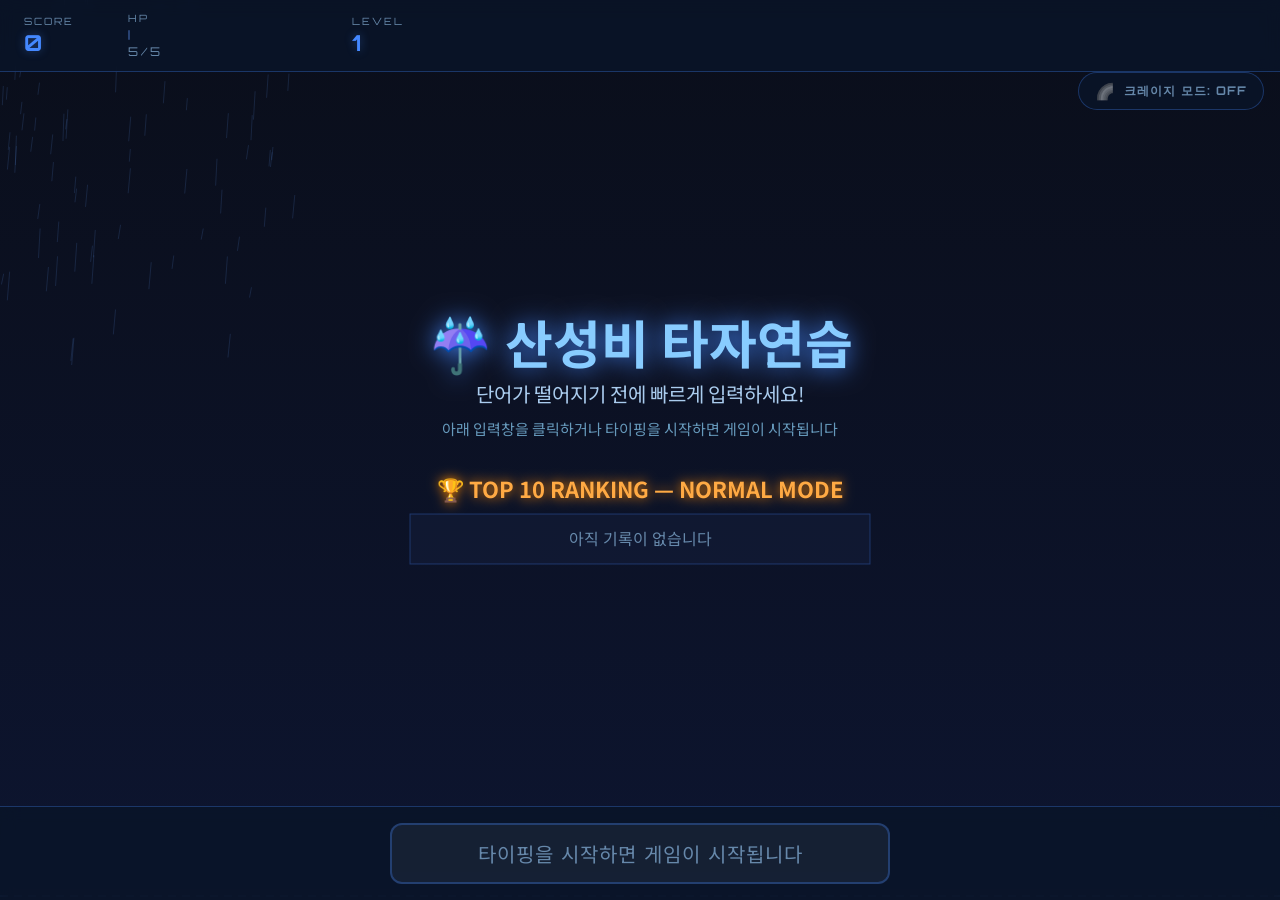
==== acidrain/index.html @ e8a60636 "0528 산성비 게임 v1.0" ====
<!DOCTYPE html>
<html lang="ko">
<head>
  <meta charset="UTF-8" />
  <meta name="viewport" content="width=device-width, initial-scale=1.0" />
  <title>☔ 산성비 타자연습</title>
  <link rel="stylesheet" href="style.css" />
</head>
<body>

  <!-- 게임 캔버스 -->
  <canvas id="game-canvas"></canvas>

  <!-- HUD: 점수 / HP / 레벨 -->
  <div id="hud">
    <div class="hud-item">
      <span class="hud-label">Score</span>
      <span class="hud-value" id="score-value">0</span>
    </div>

    <div class="hud-item hp-bar-container">
      <span class="hud-label">HP</span>
      <div id="hp-bar-wrap">
        <div id="hp-bar-inner"></div>
      </div>
      <span id="hp-text">5 / 5</span>
    </div>

    <div class="hud-item">
      <span class="hud-label">Level</span>
      <span class="hud-value" id="level-value">1</span>
    </div>
  </div>

  <!-- 크레이지 모드 토글 (우측 상단 고정) -->
  <button id="crazy-toggle" type="button" aria-pressed="false">
    <span class="crazy-icon">🌈</span>
    <span class="crazy-label">크레이지 모드: OFF</span>
  </button>

  <!-- 콤보 & 메시지 표시 (캔버스 위 DOM) -->
  <div id="combo-display"></div>
  <div id="message-display"></div>

  <!-- 하단 입력창 -->
  <div id="input-area">
    <input
      id="word-input"
      type="text"
      autocomplete="off"
      autocorrect="off"
      autocapitalize="off"
      spellcheck="false"
      placeholder="타이핑을 시작하면 게임이 시작됩니다"
    />
  </div>

  <!-- 게임오버 재시작 버튼 -->
  <button id="restart-btn">▶ 다시 시작</button>

  <!-- ES 모듈로 main.js 로드 -->
  <script type="module" src="js/main.js"></script>

</body>
</html>
---- acidrain/style.css ----
/* style.css */
@import url('https://fonts.googleapis.com/css2?family=Noto+Sans+KR:wght@400;700;900&family=Orbitron:wght@700;900&display=swap');

*, *::before, *::after {
  box-sizing: border-box;
  margin: 0;
  padding: 0;
}

:root {
  --bg: #0a0e1a;
  --accent: #4488ff;
  --accent-glow: rgba(68, 136, 255, 0.4);
  --success: #00ff88;
  --danger: #ff3344;
  --warning: #ffaa00;
  --text: #e8f4ff;
  --text-dim: #6688aa;
  --hud-bg: rgba(10, 20, 40, 0.85);
  --hud-border: rgba(68, 136, 255, 0.3);
}

html, body {
  width: 100%;
  height: 100%;
  overflow: hidden;
  background: var(--bg);
  font-family: 'Noto Sans KR', sans-serif;
  color: var(--text);
  user-select: none;
}

/* ── 캔버스 ───────────────────────────── */
#game-canvas {
  position: fixed;
  inset: 0;
  display: block;
  width: 100%;
  height: 100%;
}

/* ── HUD 레이어 ───────────────────────── */
#hud {
  position: fixed;
  top: 0;
  left: 0;
  right: 0;
  z-index: 10;
  display: flex;
  align-items: center;
  gap: 24px;
  padding: 12px 24px;
  background: var(--hud-bg);
  border-bottom: 1px solid var(--hud-border);
  backdrop-filter: blur(8px);
}

.hud-item {
  display: flex;
  flex-direction: column;
  align-items: flex-start;
  gap: 2px;
}

.hud-label {
  font-size: 10px;
  letter-spacing: 2px;
  text-transform: uppercase;
  color: var(--text-dim);
  font-family: 'Orbitron', monospace;
}

.hud-value {
  font-family: 'Orbitron', monospace;
  font-size: 22px;
  font-weight: 700;
  color: var(--accent);
  text-shadow: 0 0 10px var(--accent-glow);
  min-width: 80px;
}

/* HP 바 */
.hp-bar-container {
  flex: 1;
  max-width: 200px;
}

#hp-bar-wrap {
  height: 10px;
  background: rgba(255,255,255,0.08);
  border-radius: 5px;
  border: 1px solid var(--hud-border);
  overflow: hidden;
  margin-top: 4px;
}

#hp-bar-inner {
  height: 100%;
  width: 100%;
  background: linear-gradient(90deg, #00cc66, #00ff88);
  border-radius: 5px;
  transition: width 0.3s ease, background 0.5s ease;
}

#hp-text {
  font-family: 'Orbitron', monospace;
  font-size: 12px;
  color: var(--text-dim);
  margin-top: 2px;
}

/* ── 입력창 레이어 ────────────────────── */
#input-area {
  position: fixed;
  bottom: 0;
  left: 0;
  right: 0;
  z-index: 10;
  display: flex;
  justify-content: center;
  padding: 16px 24px;
  background: var(--hud-bg);
  border-top: 1px solid var(--hud-border);
  backdrop-filter: blur(8px);
}

#word-input {
  width: 100%;
  max-width: 500px;
  padding: 14px 24px;
  font-size: 20px;
  font-family: 'Noto Sans KR', sans-serif;
  font-weight: 700;
  color: var(--text);
  background: rgba(255,255,255,0.05);
  border: 2px solid var(--hud-border);
  border-radius: 12px;
  outline: none;
  text-align: center;
  letter-spacing: 3px;
  transition: border-color 0.2s, box-shadow 0.2s;
}

#word-input:focus {
  border-color: var(--accent);
  box-shadow: 0 0 20px var(--accent-glow), inset 0 0 10px rgba(68,136,255,0.05);
}

#word-input::placeholder {
  color: var(--text-dim);
  font-weight: 400;
  letter-spacing: 1px;
}

/* ── 콤보 표시 ────────────────────────── */
#combo-display {
  position: fixed;
  top: 50%;
  left: 50%;
  transform: translate(-50%, -50%);
  z-index: 20;
  font-family: 'Orbitron', monospace;
  font-size: 36px;
  font-weight: 900;
  color: var(--success);
  text-shadow: 0 0 30px var(--success);
  opacity: 0;
  pointer-events: none;
  transition: opacity 0.3s ease;
  white-space: nowrap;
}

#combo-display.visible {
  opacity: 1;
  animation: comboPop 0.3s cubic-bezier(0.34, 1.56, 0.64, 1);
}

/* ── 메시지 표시 ──────────────────────── */
#message-display {
  position: fixed;
  top: 80px;
  left: 50%;
  transform: translateX(-50%);
  z-index: 20;
  padding: 8px 20px;
  border-radius: 20px;
  font-size: 14px;
  font-weight: 700;
  opacity: 0;
  pointer-events: none;
  transition: opacity 0.3s ease;
  white-space: nowrap;
}

#message-display.visible {
  opacity: 1;
}

#message-display.danger {
  background: rgba(255, 51, 68, 0.2);
  border: 1px solid rgba(255, 51, 68, 0.5);
  color: #ff6677;
}

#message-display.levelup {
  background: rgba(0, 255, 136, 0.15);
  border: 1px solid rgba(0, 255, 136, 0.4);
  color: var(--success);
}

#message-display.info {
  background: rgba(68, 136, 255, 0.15);
  border: 1px solid var(--hud-border);
  color: var(--accent);
}

/* ── 재시작 버튼 ──────────────────────── */
#restart-btn {
  display: none;
  position: fixed;
  bottom: 110px;
  left: 50%;
  transform: translateX(-50%);
  z-index: 30;
  padding: 14px 40px;
  font-size: 18px;
  font-family: 'Orbitron', monospace;
  font-weight: 700;
  color: var(--bg);
  background: linear-gradient(135deg, var(--accent), #66aaff);
  border: none;
  border-radius: 12px;
  cursor: pointer;
  letter-spacing: 2px;
  box-shadow: 0 0 30px var(--accent-glow);
  transition: transform 0.2s, box-shadow 0.2s;
}

#restart-btn:hover {
  transform: translateX(-50%) scale(1.05);
  box-shadow: 0 0 50px var(--accent-glow);
}

/* ── 크레이지 모드 토글 버튼 ───────────── */
#crazy-toggle {
  position: fixed;
  top: 72px;
  right: 16px;
  z-index: 25;
  display: flex;
  align-items: center;
  gap: 8px;
  padding: 8px 16px;
  font-family: 'Orbitron', monospace;
  font-size: 12px;
  font-weight: 700;
  letter-spacing: 1px;
  color: var(--text-dim);
  background: var(--hud-bg);
  border: 1px solid var(--hud-border);
  border-radius: 20px;
  cursor: pointer;
  backdrop-filter: blur(8px);
  transition: color 0.2s, border-color 0.2s, transform 0.15s;
}

#crazy-toggle:hover {
  transform: scale(1.05);
  color: var(--text);
  border-color: var(--accent);
}

#crazy-toggle .crazy-icon {
  font-size: 16px;
  filter: grayscale(1) opacity(0.5);
  transition: filter 0.3s;
}

body.crazy-mode #crazy-toggle {
  color: #fff;
  animation: rainbowBorder 2.5s linear infinite;
}

body.crazy-mode #crazy-toggle .crazy-icon {
  filter: none;
  animation: rainbowHue 2.5s linear infinite;
}

/* ── 크레이지 모드: HUD/입력바 전체 무지개 채우기 ── */
@keyframes rainbowBorder {
  0%   { border-color: #ff3366; box-shadow: 0 0 22px rgba(255, 51, 102, 0.7); }
  16%  { border-color: #ffaa33; box-shadow: 0 0 22px rgba(255, 170, 51, 0.7); }
  33%  { border-color: #ffee44; box-shadow: 0 0 22px rgba(255, 238, 68, 0.7); }
  50%  { border-color: #66ff88; box-shadow: 0 0 22px rgba(102, 255, 136, 0.7); }
  66%  { border-color: #44ddff; box-shadow: 0 0 22px rgba(68, 221, 255, 0.7); }
  83%  { border-color: #aa66ff; box-shadow: 0 0 22px rgba(170, 102, 255, 0.7); }
  100% { border-color: #ff3366; box-shadow: 0 0 22px rgba(255, 51, 102, 0.7); }
}

@keyframes rainbowHue {
  0%   { filter: hue-rotate(0deg); }
  100% { filter: hue-rotate(360deg); }
}

/* HUD와 입력바 전체 영역을 무지개 그라디언트로 채우고 좌우로 부드럽게 일렁임 */
@keyframes rainbowShimmer {
  0%   { background-position:   0% 50%; }
  100% { background-position: 100% 50%; }
}

body.crazy-mode #hud,
body.crazy-mode #input-area {
  background: linear-gradient(90deg,
    rgba(255,  51, 102, 0.85),
    rgba(255, 170,  51, 0.85),
    rgba(255, 238,  68, 0.85),
    rgba(102, 255, 136, 0.85),
    rgba( 68, 221, 255, 0.85),
    rgba(170, 102, 255, 0.85),
    rgba(255,  51, 102, 0.85)
  );
  background-size: 120% 100%;
  background-repeat: no-repeat;
  animation: rainbowShimmer 1.2s ease-in-out infinite alternate;
  border-color: rgba(255, 255, 255, 0.35);
}

/* 무지개 배경 위에서 가독성을 위해 HUD 라벨/값을 흰색 + 검은 외곽선 */
body.crazy-mode .hud-label,
body.crazy-mode #hp-text {
  color: #ffffff;
  text-shadow: 0 0 4px rgba(0, 0, 0, 0.7);
}

body.crazy-mode .hud-value {
  color: #ffffff;
  text-shadow:
    0 0 4px rgba(0, 0, 0, 0.8),
    0 0 12px rgba(255, 255, 255, 0.6);
}

/* 입력창은 그대로 어두운 배경 유지 → 무지개 위에서도 글자 읽힘 */
body.crazy-mode #word-input {
  background: rgba(10, 20, 40, 0.65);
  border-color: rgba(255, 255, 255, 0.5);
  color: #ffffff;
}

body.crazy-mode #word-input::placeholder {
  color: rgba(255, 255, 255, 0.7);
}

/* ── 애니메이션 ───────────────────────── */
@keyframes comboPop {
  from { transform: translate(-50%, -50%) scale(0.6); }
  to   { transform: translate(-50%, -50%) scale(1); }
}

@keyframes hpPulse {
  0%, 100% { opacity: 1; }
  50% { opacity: 0.5; }
}

@keyframes screenShake {
  0%   { transform: translate(0, 0); }
  20%  { transform: translate(-6px, 3px); }
  40%  { transform: translate(6px, -3px); }
  60%  { transform: translate(-4px, 2px); }
  80%  { transform: translate(4px, -2px); }
  100% { transform: translate(0, 0); }
}

body.screen-shake {
  animation: screenShake 0.4s ease;
}
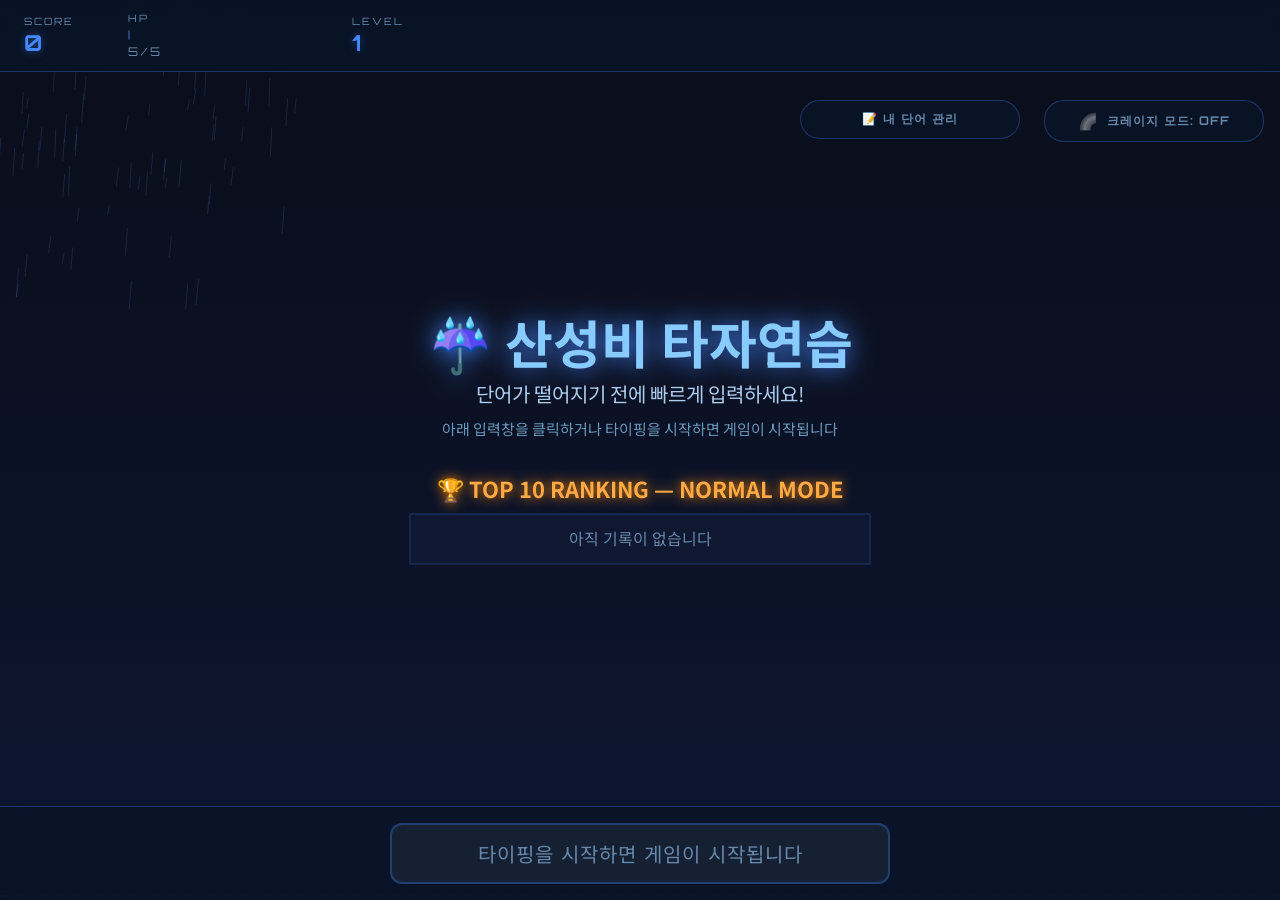
==== commit 2ca51d4c: "0529 기타 기능 업데이트" ====
--- a/acidrain/index.html
+++ b/acidrain/index.html
@@ -58,6 +58,50 @@
   <!-- 게임오버 재시작 버튼 -->
   <button id="restart-btn">▶ 다시 시작</button>
 
+  <!-- 단어 관리 열기 버튼 (시작 화면에서만 노출) -->
+  <button id="open-word-editor" type="button">📝 내 단어 관리</button>
+
+  <!-- 단어 관리 모달 -->
+  <div id="word-editor-modal" class="hidden" role="dialog" aria-modal="true">
+    <div class="modal-backdrop"></div>
+    <div class="modal-panel">
+      <div class="modal-header">
+        <h2>📝 내 단어 관리</h2>
+        <button id="close-word-editor" type="button" aria-label="닫기">✕</button>
+      </div>
+
+      <div class="modal-add-form">
+        <input id="new-word-input" type="text" placeholder="추가할 단어 (공백 없이)" maxlength="20" />
+        <select id="new-word-difficulty">
+          <option value="easy">쉬움</option>
+          <option value="medium" selected>보통</option>
+          <option value="hard">어려움</option>
+        </select>
+        <button id="add-word-btn" type="button">+ 추가</button>
+      </div>
+      <div id="word-editor-feedback" class="modal-feedback"></div>
+
+      <div class="modal-lists">
+        <section class="word-section" data-diff="easy">
+          <h3>🟢 쉬움 <span class="count">0</span></h3>
+          <ul class="word-list" data-diff="easy"></ul>
+        </section>
+        <section class="word-section" data-diff="medium">
+          <h3>🟡 보통 <span class="count">0</span></h3>
+          <ul class="word-list" data-diff="medium"></ul>
+        </section>
+        <section class="word-section" data-diff="hard">
+          <h3>🔴 어려움 <span class="count">0</span></h3>
+          <ul class="word-list" data-diff="hard"></ul>
+        </section>
+      </div>
+
+      <div class="modal-footer">
+        <small>여기서 추가한 단어는 기본 단어와 함께 게임에 나옵니다.</small>
+      </div>
+    </div>
+  </div>
+
   <!-- ES 모듈로 main.js 로드 -->
   <script type="module" src="js/main.js"></script>
 
--- a/acidrain/style.css
+++ b/acidrain/style.css
@@ -241,16 +241,18 @@
   box-shadow: 0 0 50px var(--accent-glow);
 }
 
-/* ── 크레이지 모드 토글 버튼 ───────────── */
-#crazy-toggle {
-  position: fixed;
-  top: 72px;
-  right: 16px;
+/* ── 상단 우측 액션 버튼 공통 (크레이지 토글 + 내 단어 관리) ── */
+#crazy-toggle,
+#open-word-editor {
+  position: fixed;
+  top: 100px;                  /* HUD 아래 여유 공간 확보 */
   z-index: 25;
-  display: flex;
+  display: inline-flex;
   align-items: center;
+  justify-content: center;
   gap: 8px;
-  padding: 8px 16px;
+  min-width: 220px;            /* 두 버튼 동일 너비로 통일감 */
+  padding: 10px 18px;
   font-family: 'Orbitron', monospace;
   font-size: 12px;
   font-weight: 700;
@@ -264,10 +266,239 @@
   transition: color 0.2s, border-color 0.2s, transform 0.15s;
 }
 
-#crazy-toggle:hover {
+#crazy-toggle:hover,
+#open-word-editor:hover {
   transform: scale(1.05);
   color: var(--text);
   border-color: var(--accent);
+}
+
+#open-word-editor {
+  right: 260px;
+  display: none;               /* JS가 idle/gameover에서만 보이게 함 */
+}
+
+/* ── 단어 관리 모달 ──────────────────── */
+#word-editor-modal {
+  position: fixed;
+  inset: 0;
+  z-index: 100;
+  display: flex;
+  align-items: center;
+  justify-content: center;
+}
+
+#word-editor-modal.hidden { display: none; }
+
+#word-editor-modal .modal-backdrop {
+  position: absolute;
+  inset: 0;
+  background: rgba(0, 0, 0, 0.7);
+  backdrop-filter: blur(4px);
+}
+
+#word-editor-modal .modal-panel {
+  position: relative;
+  background: linear-gradient(180deg, #0e1830, #0a0e1a);
+  border: 1px solid var(--accent);
+  border-radius: 16px;
+  box-shadow: 0 0 40px var(--accent-glow);
+  width: min(720px, 92vw);
+  max-height: 86vh;
+  display: flex;
+  flex-direction: column;
+  padding: 20px 24px;
+  color: var(--text);
+}
+
+#word-editor-modal .modal-header {
+  display: flex;
+  justify-content: space-between;
+  align-items: center;
+  padding-bottom: 12px;
+  border-bottom: 1px solid var(--hud-border);
+}
+
+#word-editor-modal .modal-header h2 {
+  font-family: 'Orbitron', monospace;
+  font-size: 20px;
+  color: var(--accent);
+}
+
+#close-word-editor {
+  background: transparent;
+  color: var(--text-dim);
+  border: none;
+  font-size: 20px;
+  cursor: pointer;
+  padding: 4px 8px;
+  border-radius: 8px;
+  transition: color 0.2s, background 0.2s;
+}
+
+#close-word-editor:hover {
+  color: var(--text);
+  background: rgba(255, 255, 255, 0.08);
+}
+
+.modal-add-form {
+  display: flex;
+  gap: 8px;
+  margin-top: 16px;
+}
+
+.modal-add-form input,
+.modal-add-form select {
+  padding: 10px 14px;
+  font-family: 'Noto Sans KR', sans-serif;
+  font-size: 15px;
+  font-weight: 700;
+  color: var(--text);
+  background: rgba(255, 255, 255, 0.05);
+  border: 1px solid var(--hud-border);
+  border-radius: 8px;
+  outline: none;
+}
+
+.modal-add-form input {
+  flex: 1;
+}
+
+.modal-add-form input:focus,
+.modal-add-form select:focus {
+  border-color: var(--accent);
+}
+
+/* 난이도 드롭다운: 옵션이 시스템 기본 색상으로 잘 안 보이는 문제 해결 */
+.modal-add-form select {
+  min-width: 100px;
+  cursor: pointer;
+  /* 우측 화살표 자리 확보 */
+  appearance: none;
+  -webkit-appearance: none;
+  background-image: url("data:image/svg+xml;utf8,<svg xmlns='http://www.w3.org/2000/svg' width='12' height='8' viewBox='0 0 12 8'><path fill='%2388bbff' d='M6 8L0 0h12z'/></svg>");
+  background-repeat: no-repeat;
+  background-position: right 12px center;
+  padding-right: 32px;
+}
+
+.modal-add-form select option {
+  background-color: #0e1830;     /* 다크 패널 컬러로 통일 */
+  color: var(--text);
+  font-weight: 700;
+  padding: 8px;
+}
+
+.modal-add-form select option:checked {
+  background-color: var(--accent);
+  color: #ffffff;
+}
+
+#add-word-btn {
+  padding: 10px 20px;
+  font-family: 'Orbitron', monospace;
+  font-weight: 700;
+  color: var(--bg);
+  background: linear-gradient(135deg, var(--accent), #66aaff);
+  border: none;
+  border-radius: 8px;
+  cursor: pointer;
+  font-size: 14px;
+  transition: transform 0.15s;
+}
+
+#add-word-btn:hover { transform: scale(1.05); }
+
+.modal-feedback {
+  min-height: 20px;
+  margin: 8px 4px;
+  font-size: 13px;
+  color: var(--danger);
+}
+
+.modal-feedback.success { color: var(--success); }
+
+.modal-lists {
+  flex: 1;
+  overflow-y: auto;
+  display: grid;
+  grid-template-columns: repeat(3, 1fr);
+  gap: 16px;
+  margin-top: 8px;
+}
+
+@media (max-width: 600px) {
+  .modal-lists { grid-template-columns: 1fr; }
+}
+
+.word-section {
+  background: rgba(255, 255, 255, 0.03);
+  border: 1px solid var(--hud-border);
+  border-radius: 10px;
+  padding: 12px;
+}
+
+.word-section h3 {
+  font-size: 13px;
+  font-family: 'Orbitron', monospace;
+  font-weight: 700;
+  margin-bottom: 8px;
+  color: var(--text-dim);
+}
+
+.word-section h3 .count {
+  color: var(--accent);
+  margin-left: 6px;
+}
+
+.word-list {
+  list-style: none;
+  max-height: 280px;
+  overflow-y: auto;
+}
+
+.word-list li {
+  display: flex;
+  justify-content: space-between;
+  align-items: center;
+  padding: 6px 10px;
+  margin-bottom: 4px;
+  background: rgba(255, 255, 255, 0.04);
+  border-radius: 6px;
+  font-size: 14px;
+}
+
+.word-list li .word-text {
+  font-weight: 700;
+}
+
+.word-list li button {
+  background: transparent;
+  border: none;
+  color: var(--danger);
+  cursor: pointer;
+  font-size: 16px;
+  padding: 2px 6px;
+  border-radius: 4px;
+  transition: background 0.15s;
+}
+
+.word-list li button:hover {
+  background: rgba(255, 51, 68, 0.15);
+}
+
+.modal-footer {
+  margin-top: 12px;
+  padding-top: 12px;
+  border-top: 1px solid var(--hud-border);
+  color: var(--text-dim);
+  font-size: 12px;
+  text-align: center;
+}
+
+/* ── 크레이지 모드 토글 버튼 (공통 규칙 + 위치 지정) ── */
+#crazy-toggle {
+  right: 16px;
 }
 
 #crazy-toggle .crazy-icon {
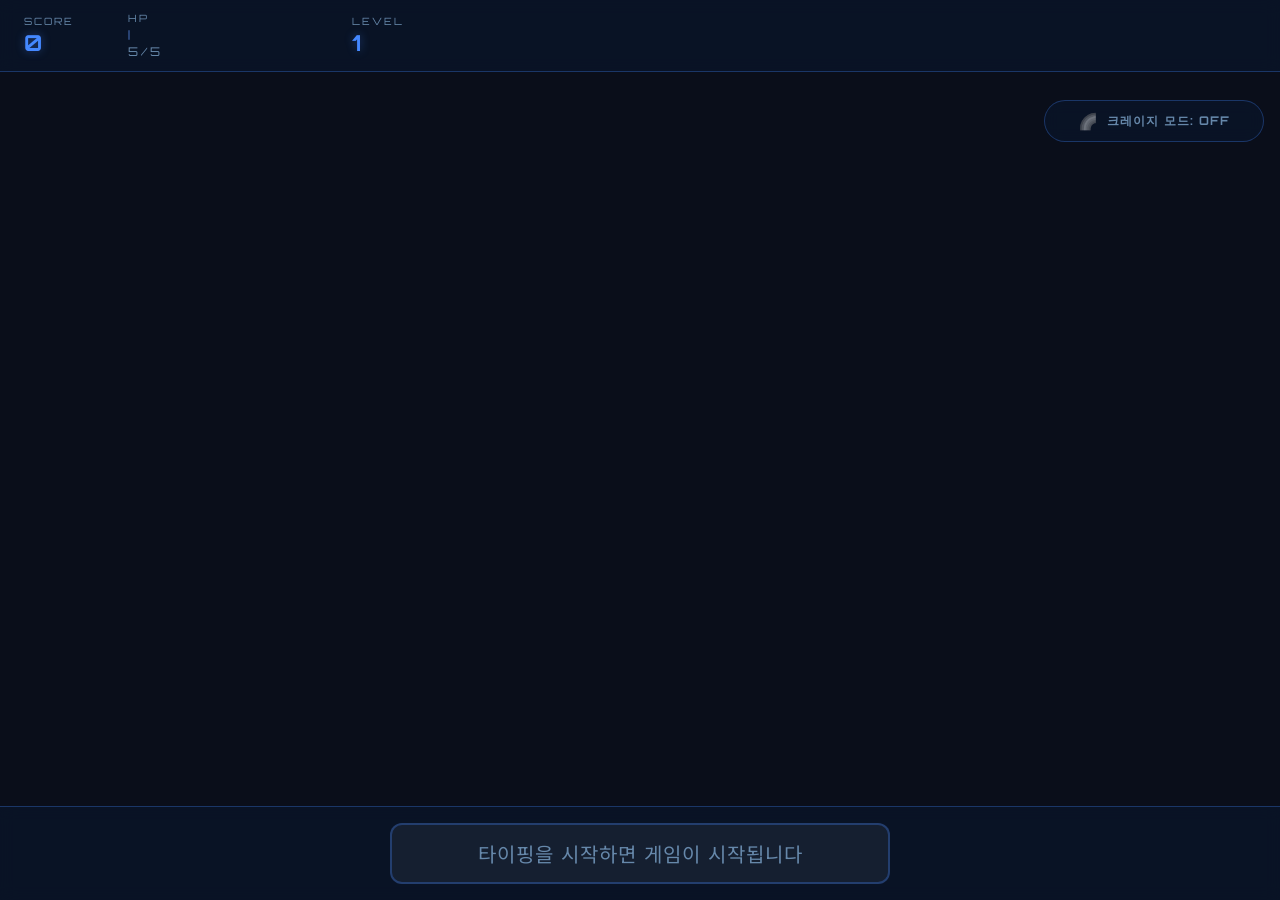
==== commit 0a745a4b: "0529 기타 일부 내용 수정 및 단어 상한 선 조정" ====
--- a/acidrain/index.html
+++ b/acidrain/index.html
@@ -102,6 +102,83 @@
     </div>
   </div>
 
+  <!-- 첫 방문 튜토리얼 모달 (한 번만 표시) -->
+  <div id="tutorial-modal" class="hidden" role="dialog" aria-modal="true">
+    <div class="tutorial-backdrop"></div>
+    <div class="tutorial-panel">
+      <button id="tutorial-skip" type="button" aria-label="건너뛰기">건너뛰기 ✕</button>
+
+      <div class="tutorial-slides">
+        <!-- 1. 환영 -->
+        <div class="tutorial-slide" data-step="1">
+          <div class="tutorial-icon">☔</div>
+          <h2>산성비 타자연습에 오신 것을 환영합니다!</h2>
+          <p>위에서 떨어지는 단어를 바닥에 닿기 전에 입력해서 제거하는 게임입니다.</p>
+          <p>입력창은 자동으로 포커스되므로 <strong>그냥 타이핑을 시작</strong>하면 게임이 시작됩니다.</p>
+        </div>
+
+        <!-- 2. 점수/콤보/HP -->
+        <div class="tutorial-slide" data-step="2" hidden>
+          <div class="tutorial-icon">💯</div>
+          <h2>점수 · 콤보 · 체력</h2>
+          <ul>
+            <li><strong>점수</strong>: 글자 수 × 콤보 배수 × 10</li>
+            <li><strong>콤보</strong>: 연속 정답 시 <strong>최대 5배</strong>까지 보너스</li>
+            <li><strong>HP</strong>: 단어를 놓치면 -1, 0이 되면 게임오버 (최대 5)</li>
+            <li>800점마다 레벨 업 → 난이도 상승</li>
+          </ul>
+        </div>
+
+        <!-- 3. 크레이지 모드 -->
+        <div class="tutorial-slide" data-step="3" hidden>
+          <div class="tutorial-icon">🌈</div>
+          <h2>크레이지 모드</h2>
+          <ul>
+            <li>우측 상단 버튼으로 ON/OFF</li>
+            <li>4글자 이상 단어만 등장, 속도가 <strong>수시로 변동</strong></li>
+            <li>게임 중 끄려 하면 <strong>속도 패널티</strong>가 누적됩니다 ⚡</li>
+            <li>일반/크레이지 랭킹은 분리 저장됩니다</li>
+          </ul>
+        </div>
+
+        <!-- 4. 파워업 단어 -->
+        <div class="tutorial-slide" data-step="4" hidden>
+          <div class="tutorial-icon">💎</div>
+          <h2>파워업 단어 (5% 확률)</h2>
+          <p>가끔 특수 효과를 가진 빛나는 단어가 등장합니다:</p>
+          <ul>
+            <li><strong>❄ 시간정지</strong> — 3초간 모든 단어가 멈춤</li>
+            <li><strong>💣 폭탄제거</strong> — 화면의 모든 단어 제거 + 보너스</li>
+            <li><strong>💖 체력회복</strong> — HP +1 (만땅이면 +200 점수)</li>
+          </ul>
+        </div>
+
+        <!-- 5. 단어 관리 -->
+        <div class="tutorial-slide" data-step="5" hidden>
+          <div class="tutorial-icon">📝</div>
+          <h2>내 단어 추가하기</h2>
+          <p>우측 상단 <strong>📝 내 단어 관리</strong> 버튼으로 본인이 원하는 단어를 난이도별로 자유롭게 추가/삭제할 수 있습니다.</p>
+          <p>친구 이름, 좋아하는 코딩 용어 등 무엇이든 OK! 추가한 단어는 기본 단어 풀에 즉시 합쳐져서 게임에 등장합니다.</p>
+        </div>
+      </div>
+
+      <div class="tutorial-footer">
+        <div class="tutorial-dots">
+          <span class="dot active" data-step="1"></span>
+          <span class="dot" data-step="2"></span>
+          <span class="dot" data-step="3"></span>
+          <span class="dot" data-step="4"></span>
+          <span class="dot" data-step="5"></span>
+        </div>
+        <div class="tutorial-nav">
+          <button id="tutorial-prev" type="button" disabled>← 이전</button>
+          <button id="tutorial-next" type="button">다음 →</button>
+          <button id="tutorial-start" type="button" hidden>🎮 시작하기!</button>
+        </div>
+      </div>
+    </div>
+  </div>
+
   <!-- ES 모듈로 main.js 로드 -->
   <script type="module" src="js/main.js"></script>
 
--- a/acidrain/style.css
+++ b/acidrain/style.css
@@ -251,8 +251,10 @@
   align-items: center;
   justify-content: center;
   gap: 8px;
-  min-width: 220px;            /* 두 버튼 동일 너비로 통일감 */
-  padding: 10px 18px;
+  width: 220px;                /* 동일 너비 고정 */
+  height: 42px;                /* 동일 높이 고정 → 내부 아이콘 크기 영향 없음 */
+  padding: 0 18px;             /* 세로 padding 제거: 높이로 통제 */
+  line-height: 1;              /* 폰트 라인 박스가 박스 높이를 키우지 않도록 */
   font-family: 'Orbitron', monospace;
   font-size: 12px;
   font-weight: 700;
@@ -260,10 +262,11 @@
   color: var(--text-dim);
   background: var(--hud-bg);
   border: 1px solid var(--hud-border);
-  border-radius: 20px;
+  border-radius: 21px;         /* height/2와 맞춰 알약 모양 유지 */
   cursor: pointer;
   backdrop-filter: blur(8px);
   transition: color 0.2s, border-color 0.2s, transform 0.15s;
+  box-sizing: border-box;
 }
 
 #crazy-toggle:hover,
@@ -276,6 +279,177 @@
 #open-word-editor {
   right: 260px;
   display: none;               /* JS가 idle/gameover에서만 보이게 함 */
+}
+
+/* ── 첫 방문 튜토리얼 모달 ────────────── */
+#tutorial-modal {
+  position: fixed;
+  inset: 0;
+  z-index: 200;
+  display: flex;
+  align-items: center;
+  justify-content: center;
+}
+
+#tutorial-modal.hidden { display: none; }
+
+#tutorial-modal .tutorial-backdrop {
+  position: absolute;
+  inset: 0;
+  background: rgba(0, 0, 0, 0.8);
+  backdrop-filter: blur(6px);
+}
+
+#tutorial-modal .tutorial-panel {
+  position: relative;
+  background: linear-gradient(180deg, #131e36, #0a0e1a);
+  border: 1px solid var(--accent);
+  border-radius: 20px;
+  box-shadow: 0 0 60px var(--accent-glow);
+  width: min(560px, 92vw);
+  padding: 44px 36px 28px;
+  text-align: center;
+  color: var(--text);
+}
+
+#tutorial-skip {
+  position: absolute;
+  top: 12px;
+  right: 16px;
+  background: transparent;
+  border: none;
+  color: var(--text-dim);
+  font-size: 12px;
+  font-family: 'Orbitron', monospace;
+  font-weight: 700;
+  cursor: pointer;
+  padding: 6px 10px;
+  border-radius: 8px;
+  transition: color 0.2s, background 0.2s;
+}
+
+#tutorial-skip:hover {
+  color: var(--text);
+  background: rgba(255, 255, 255, 0.06);
+}
+
+.tutorial-slide {
+  min-height: 240px;
+}
+
+.tutorial-icon {
+  font-size: 56px;
+  margin-bottom: 12px;
+  line-height: 1;
+}
+
+.tutorial-slide h2 {
+  font-family: 'Orbitron', monospace;
+  font-size: 20px;
+  color: var(--accent);
+  margin-bottom: 16px;
+  text-shadow: 0 0 12px var(--accent-glow);
+}
+
+.tutorial-slide p {
+  font-size: 14px;
+  line-height: 1.6;
+  margin: 8px 0;
+  color: var(--text);
+}
+
+.tutorial-slide ul {
+  list-style: none;
+  padding: 0;
+  text-align: left;
+  display: inline-block;
+  margin: 8px auto;
+}
+
+.tutorial-slide ul li {
+  padding: 4px 0;
+  font-size: 14px;
+  line-height: 1.5;
+  color: var(--text);
+}
+
+.tutorial-slide strong {
+  color: var(--accent);
+  font-weight: 700;
+}
+
+/* Footer: 도트 + 네비 버튼 */
+.tutorial-footer {
+  margin-top: 20px;
+  padding-top: 16px;
+  border-top: 1px solid var(--hud-border);
+}
+
+.tutorial-dots {
+  display: flex;
+  justify-content: center;
+  gap: 8px;
+  margin-bottom: 16px;
+}
+
+.tutorial-dots .dot {
+  width: 8px;
+  height: 8px;
+  border-radius: 50%;
+  background: rgba(255, 255, 255, 0.2);
+  cursor: pointer;
+  transition: background 0.2s, transform 0.2s;
+}
+
+.tutorial-dots .dot:hover {
+  background: rgba(255, 255, 255, 0.4);
+}
+
+.tutorial-dots .dot.active {
+  background: var(--accent);
+  transform: scale(1.4);
+}
+
+.tutorial-nav {
+  display: flex;
+  justify-content: space-between;
+  gap: 12px;
+}
+
+.tutorial-nav button {
+  flex: 1;
+  padding: 10px 18px;
+  font-family: 'Orbitron', monospace;
+  font-size: 13px;
+  font-weight: 700;
+  color: var(--text);
+  background: rgba(255, 255, 255, 0.06);
+  border: 1px solid var(--hud-border);
+  border-radius: 10px;
+  cursor: pointer;
+  transition: transform 0.15s, background 0.2s, border-color 0.2s, box-shadow 0.2s;
+}
+
+.tutorial-nav button:not(:disabled):hover {
+  background: rgba(255, 255, 255, 0.12);
+  border-color: var(--accent);
+  transform: scale(1.03);
+}
+
+.tutorial-nav button:disabled {
+  opacity: 0.35;
+  cursor: not-allowed;
+}
+
+#tutorial-start {
+  background: linear-gradient(135deg, var(--accent), #66aaff);
+  color: var(--bg);
+  border: none;
+  box-shadow: 0 0 20px var(--accent-glow);
+}
+
+#tutorial-start:hover {
+  box-shadow: 0 0 40px var(--accent-glow);
 }
 
 /* ── 단어 관리 모달 ──────────────────── */
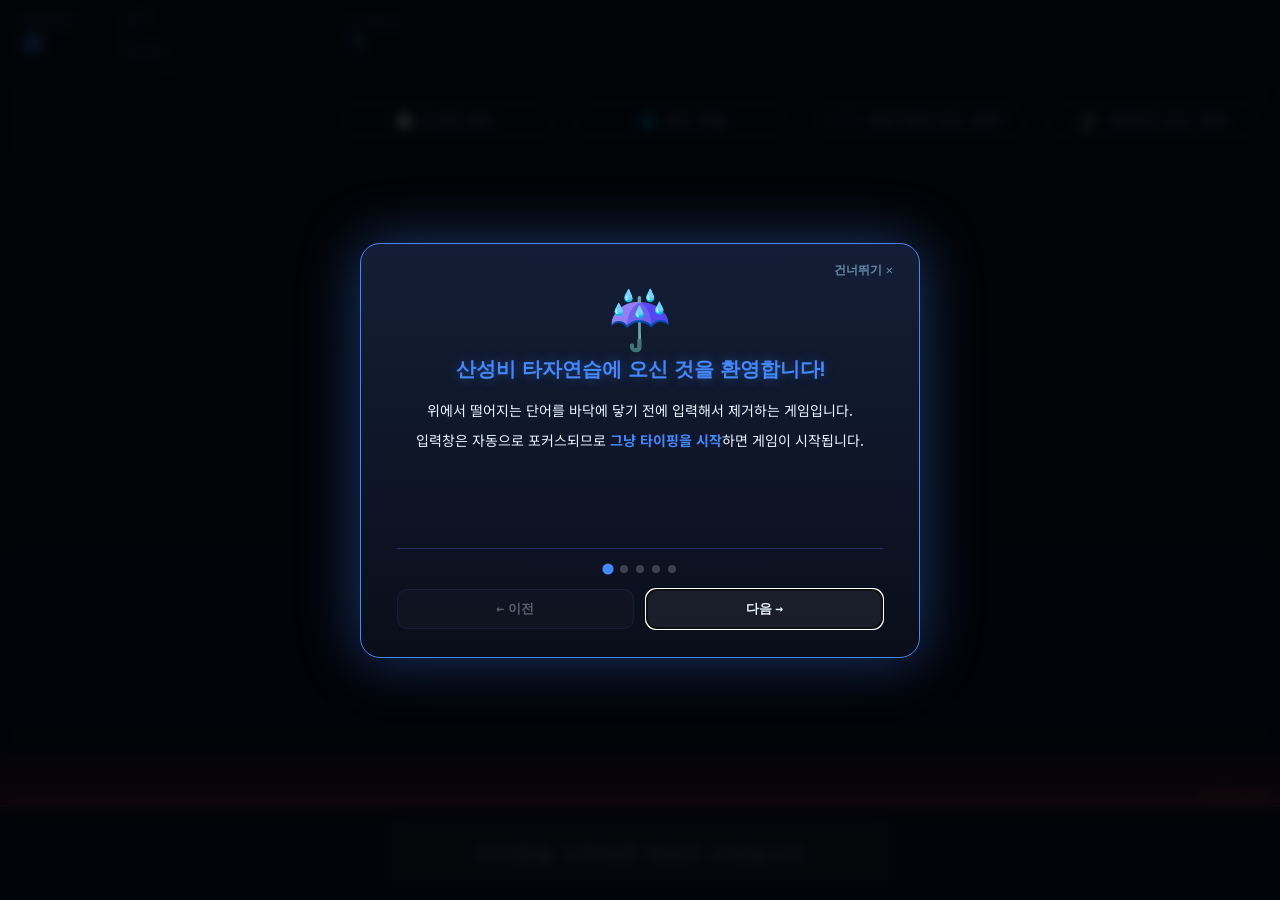
==== commit 7ee35ed3: "0529 영문, 프로그래머 모드 수정 및 일부 편의성 수정" ====
--- a/acidrain/index.html
+++ b/acidrain/index.html
@@ -36,6 +36,18 @@
   <button id="crazy-toggle" type="button" aria-pressed="false">
     <span class="crazy-icon">🌈</span>
     <span class="crazy-label">크레이지 모드: OFF</span>
+  </button>
+
+  <!-- 프로그래머 모드 토글 -->
+  <button id="programmer-toggle" type="button" aria-pressed="false">
+    <span class="programmer-icon">&lt;/&gt;</span>
+    <span class="programmer-label">프로그래머 모드: OFF</span>
+  </button>
+
+  <!-- 언어 토글 (한글 ↔ 영문) -->
+  <button id="language-toggle" type="button" aria-pressed="false">
+    <span class="language-icon">🌐</span>
+    <span class="language-label">언어: 한글</span>
   </button>
 
   <!-- 콤보 & 메시지 표시 (캔버스 위 DOM) -->
--- a/acidrain/style.css
+++ b/acidrain/style.css
@@ -241,8 +241,10 @@
   box-shadow: 0 0 50px var(--accent-glow);
 }
 
-/* ── 상단 우측 액션 버튼 공통 (크레이지 토글 + 내 단어 관리) ── */
+/* ── 상단 우측 액션 버튼 공통 (크레이지/프로그래머/언어 토글 + 내 단어 관리) ── */
 #crazy-toggle,
+#programmer-toggle,
+#language-toggle,
 #open-word-editor {
   position: fixed;
   top: 100px;                  /* HUD 아래 여유 공간 확보 */
@@ -252,9 +254,9 @@
   justify-content: center;
   gap: 8px;
   width: 220px;                /* 동일 너비 고정 */
-  height: 42px;                /* 동일 높이 고정 → 내부 아이콘 크기 영향 없음 */
-  padding: 0 18px;             /* 세로 padding 제거: 높이로 통제 */
-  line-height: 1;              /* 폰트 라인 박스가 박스 높이를 키우지 않도록 */
+  height: 42px;                /* 동일 높이 고정 */
+  padding: 0 18px;
+  line-height: 1;
   font-family: 'Orbitron', monospace;
   font-size: 12px;
   font-weight: 700;
@@ -262,7 +264,7 @@
   color: var(--text-dim);
   background: var(--hud-bg);
   border: 1px solid var(--hud-border);
-  border-radius: 21px;         /* height/2와 맞춰 알약 모양 유지 */
+  border-radius: 21px;
   cursor: pointer;
   backdrop-filter: blur(8px);
   transition: color 0.2s, border-color 0.2s, transform 0.15s;
@@ -270,15 +272,76 @@
 }
 
 #crazy-toggle:hover,
+#programmer-toggle:hover,
+#language-toggle:hover,
 #open-word-editor:hover {
   transform: scale(1.05);
   color: var(--text);
   border-color: var(--accent);
 }
 
-#open-word-editor {
-  right: 260px;
-  display: none;               /* JS가 idle/gameover에서만 보이게 함 */
+/* 위치: 우측에서 좌측으로 — 크레이지, 프로그래머, 언어, 단어 관리 */
+#crazy-toggle      { right: 16px; }
+#programmer-toggle { right: 252px; }   /* 16 + 220 + 16 = 252 */
+#language-toggle   { right: 488px; }   /* 252 + 220 + 16 = 488 */
+#open-word-editor  {
+  right: 724px;                        /* 488 + 220 + 16 = 724 */
+  display: none;                       /* JS가 idle/gameover에서만 보이게 함 */
+}
+
+/* 프로그래머 모드 토글: 항상 보임, 모노스페이스 폰트로 아이콘 표현 */
+#programmer-toggle .programmer-icon {
+  font-family: 'Courier New', monospace;
+  font-size: 14px;
+  font-weight: 900;
+  color: var(--text-dim);
+  transition: color 0.3s;
+}
+
+/* 언어 토글: 영문 ON 시 파란 강조 */
+#language-toggle .language-icon {
+  font-size: 14px;
+  transition: filter 0.3s;
+}
+
+body.lang-en #language-toggle {
+  color: #88ddff;
+  border-color: rgba(100, 200, 255, 0.6);
+  box-shadow: 0 0 14px rgba(100, 200, 255, 0.25);
+}
+
+/* ── 모드 호환성: 충돌 버튼 시각적 비활성화 ── */
+/* 프로그래머 ON → 크레이지 버튼 비활성 */
+body.programmer-mode #crazy-toggle {
+  opacity: 0.35;
+  cursor: not-allowed;
+  filter: grayscale(0.6);
+}
+
+body.programmer-mode #crazy-toggle:hover {
+  transform: none;                /* 호버 확대 효과 제거 */
+  border-color: var(--hud-border); /* 호버 색 변경 효과 제거 */
+}
+
+/* 크레이지 ON → 프로그래머 버튼 비활성 */
+body.crazy-mode #programmer-toggle {
+  opacity: 0.35;
+  cursor: not-allowed;
+  filter: grayscale(0.6);
+}
+
+body.crazy-mode #programmer-toggle:hover {
+  transform: none;
+  border-color: var(--hud-border);
+}
+
+/* 프로그래머 모드 토글: 항상 보임, 모노스페이스 폰트로 아이콘 표현 */
+#programmer-toggle .programmer-icon {
+  font-family: 'Courier New', monospace;
+  font-size: 14px;
+  font-weight: 900;
+  color: var(--text-dim);
+  transition: color 0.3s;
 }
 
 /* ── 첫 방문 튜토리얼 모달 ────────────── */
@@ -755,6 +818,47 @@
   color: rgba(255, 255, 255, 0.7);
 }
 
+/* ── 프로그래머 모드: 터미널/IDE 녹색 테마 ── */
+body.programmer-mode #hud,
+body.programmer-mode #input-area {
+  background: linear-gradient(180deg, rgba(0, 25, 8, 0.92), rgba(0, 10, 5, 0.92));
+  border-color: rgba(0, 255, 100, 0.45);
+  box-shadow: 0 0 18px rgba(0, 255, 100, 0.18);
+}
+
+body.programmer-mode .hud-label,
+body.programmer-mode #hp-text {
+  color: rgba(170, 255, 200, 0.7);
+}
+
+body.programmer-mode .hud-value {
+  color: #66ff88;
+  text-shadow: 0 0 12px rgba(102, 255, 136, 0.7);
+}
+
+body.programmer-mode #word-input {
+  background: rgba(0, 18, 6, 0.7);
+  border-color: rgba(0, 255, 100, 0.5);
+  color: #aaffbb;
+  font-family: 'Courier New', monospace;  /* 모노스페이스로 코드 느낌 */
+  letter-spacing: 2px;
+}
+
+body.programmer-mode #word-input::placeholder {
+  color: rgba(170, 255, 200, 0.4);
+}
+
+body.programmer-mode #programmer-toggle {
+  color: #aaffbb;
+  border-color: rgba(0, 255, 100, 0.7);
+  box-shadow: 0 0 18px rgba(0, 255, 100, 0.4);
+}
+
+body.programmer-mode #programmer-toggle .programmer-icon {
+  color: #66ff88;
+  text-shadow: 0 0 8px rgba(102, 255, 136, 0.8);
+}
+
 /* ── 애니메이션 ───────────────────────── */
 @keyframes comboPop {
   from { transform: translate(-50%, -50%) scale(0.6); }
